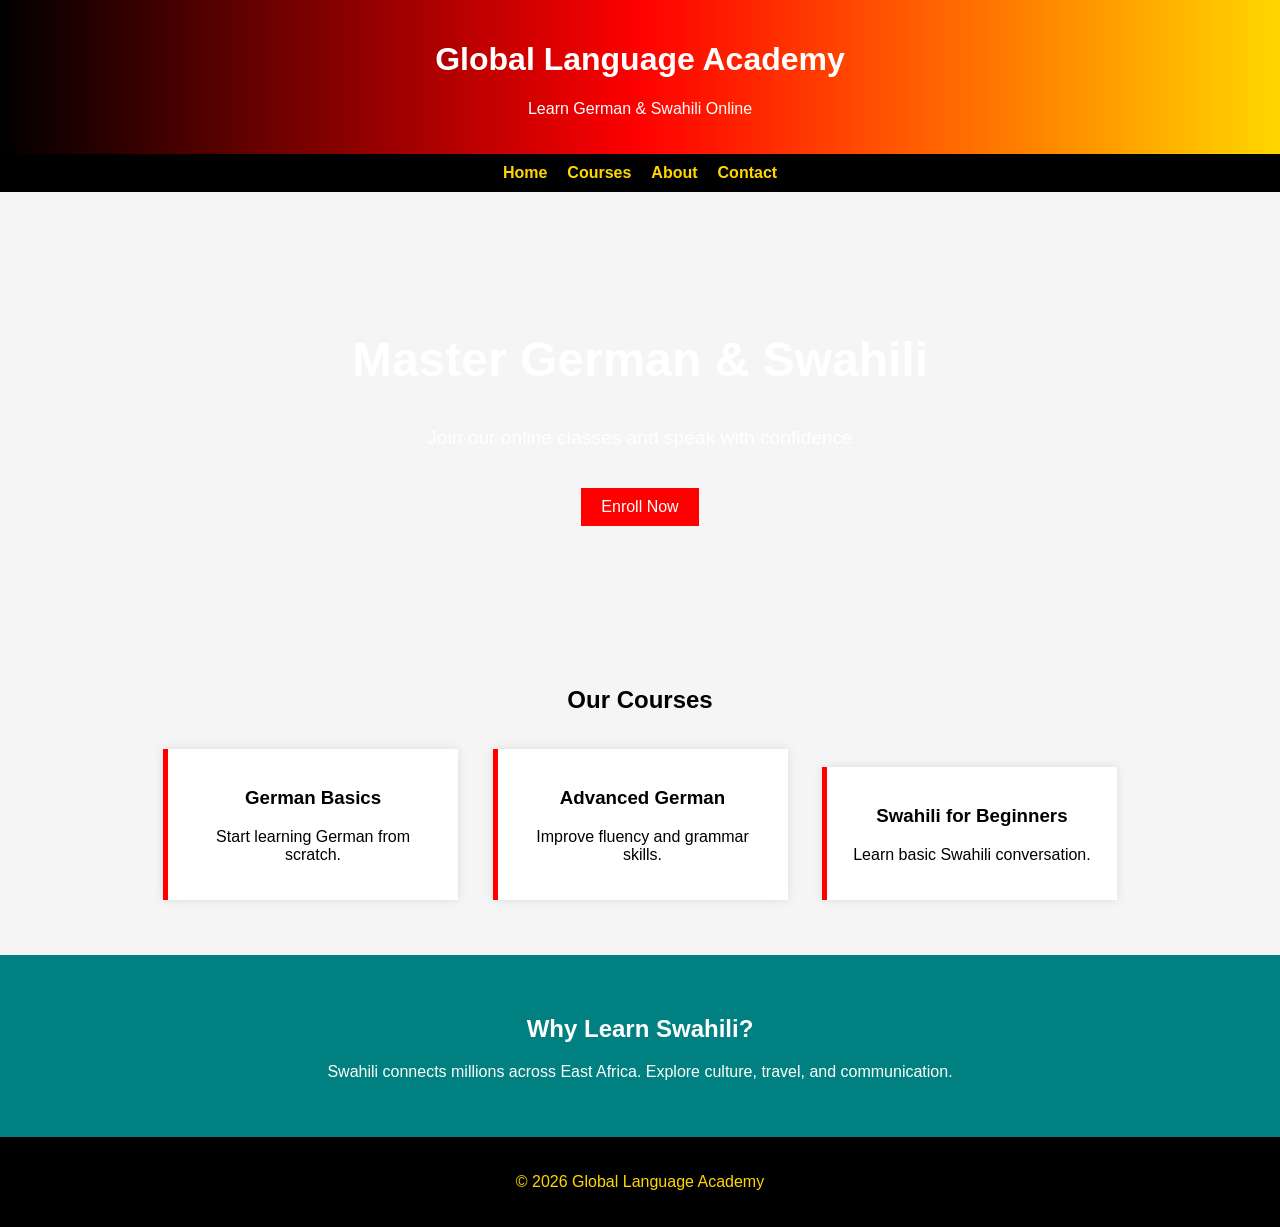
==== index.html @ 343e11ff "first commit" ====
<!DOCTYPE html>
<html lang="en">
<head>
<meta charset="UTF-8">
<meta name="viewport" content="width=device-width, initial-scale=1.0">
<title>Global Language Academy</title>

<style>
    body {
        margin: 0;
        font-family: Arial, sans-serif;
        background: #f5f5f5;
    }

    /* HEADER */
    header {
        background: linear-gradient(to right, black, red, gold);
        color: white;
        padding: 20px;
        text-align: center;
    }

    nav {
        display: flex;
        justify-content: center;
        gap: 20px;
        background: black;
        padding: 10px;
    }

    nav a {
        color: gold;
        text-decoration: none;
        font-weight: bold;
    }

    nav a:hover {
        color: red;
    }

    /* HERO SECTION */
    .hero {
        background: url('https://images.unsplash.com/photo-1524492412937-b28074a5d7da') no-repeat center/cover;
        color: white;
        text-align: center;
        padding: 100px 20px;
    }

    .hero h1 {
        font-size: 3em;
    }

    .hero p {
        font-size: 1.2em;
    }

    .btn {
        background: red;
        color: white;
        padding: 10px 20px;
        border: none;
        cursor: pointer;
        margin-top: 20px;
        font-size: 1em;
    }

    .btn:hover {
        background: gold;
        color: black;
    }

    /* COURSES */
    .courses {
        padding: 40px;
        text-align: center;
    }

    .course-box {
        display: inline-block;
        width: 250px;
        margin: 15px;
        padding: 20px;
        background: white;
        border-left: 5px solid red;
        box-shadow: 0 0 10px rgba(0,0,0,0.1);
    }

    /* SWAHILI THEME SECTION */
    .swahili {
        background: #008080;
        color: white;
        padding: 40px;
        text-align: center;
    }

    /* FOOTER */
    footer {
        background: black;
        color: gold;
        text-align: center;
        padding: 20px;
    }
</style>

</head>

<body>

<header>
    <h1>Global Language Academy</h1>
    <p>Learn German & Swahili Online</p>
</header>

<nav>
    <a href="#">Home</a>
    <a href="#">Courses</a>
    <a href="#">About</a>
    <a href="#">Contact</a>
</nav>

<section class="hero">
    <h1>Master German & Swahili</h1>
    <p>Join our online classes and speak with confidence</p>
    <button class="btn">Enroll Now</button>
</section>

<section class="courses">
    <h2>Our Courses</h2>

    <div class="course-box">
        <h3>German Basics</h3>
        <p>Start learning German from scratch.</p>
    </div>

    <div class="course-box">
        <h3>Advanced German</h3>
        <p>Improve fluency and grammar skills.</p>
    </div>

    <div class="course-box">
        <h3>Swahili for Beginners</h3>
        <p>Learn basic Swahili conversation.</p>
    </div>

</section>

<section class="swahili">
    <h2>Why Learn Swahili?</h2>
    <p>Swahili connects millions across East Africa. Explore culture, travel, and communication.</p>
</section>

<footer>
    <p>© 2026 Global Language Academy</p>
</footer>

</body>
</html>
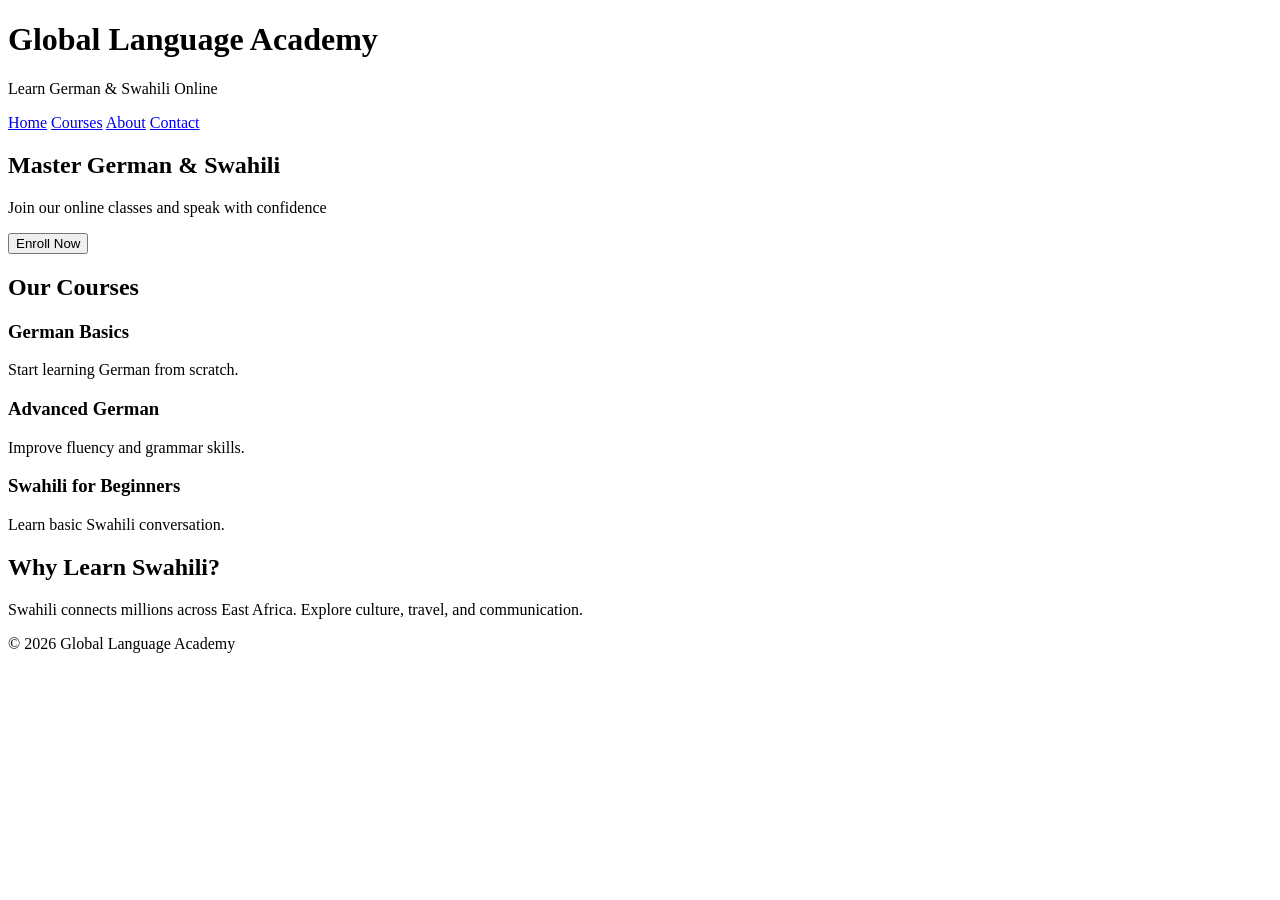
==== commit af34ba60: "user" ====
--- a/index.html
+++ b/index.html
@@ -4,103 +4,6 @@
 <meta charset="UTF-8">
 <meta name="viewport" content="width=device-width, initial-scale=1.0">
 <title>Global Language Academy</title>
-
-<style>
-    body {
-        margin: 0;
-        font-family: Arial, sans-serif;
-        background: #f5f5f5;
-    }
-
-    /* HEADER */
-    header {
-        background: linear-gradient(to right, black, red, gold);
-        color: white;
-        padding: 20px;
-        text-align: center;
-    }
-
-    nav {
-        display: flex;
-        justify-content: center;
-        gap: 20px;
-        background: black;
-        padding: 10px;
-    }
-
-    nav a {
-        color: gold;
-        text-decoration: none;
-        font-weight: bold;
-    }
-
-    nav a:hover {
-        color: red;
-    }
-
-    /* HERO SECTION */
-    .hero {
-        background: url('https://images.unsplash.com/photo-1524492412937-b28074a5d7da') no-repeat center/cover;
-        color: white;
-        text-align: center;
-        padding: 100px 20px;
-    }
-
-    .hero h1 {
-        font-size: 3em;
-    }
-
-    .hero p {
-        font-size: 1.2em;
-    }
-
-    .btn {
-        background: red;
-        color: white;
-        padding: 10px 20px;
-        border: none;
-        cursor: pointer;
-        margin-top: 20px;
-        font-size: 1em;
-    }
-
-    .btn:hover {
-        background: gold;
-        color: black;
-    }
-
-    /* COURSES */
-    .courses {
-        padding: 40px;
-        text-align: center;
-    }
-
-    .course-box {
-        display: inline-block;
-        width: 250px;
-        margin: 15px;
-        padding: 20px;
-        background: white;
-        border-left: 5px solid red;
-        box-shadow: 0 0 10px rgba(0,0,0,0.1);
-    }
-
-    /* SWAHILI THEME SECTION */
-    .swahili {
-        background: #008080;
-        color: white;
-        padding: 40px;
-        text-align: center;
-    }
-
-    /* FOOTER */
-    footer {
-        background: black;
-        color: gold;
-        text-align: center;
-        padding: 20px;
-    }
-</style>
 
 </head>
 
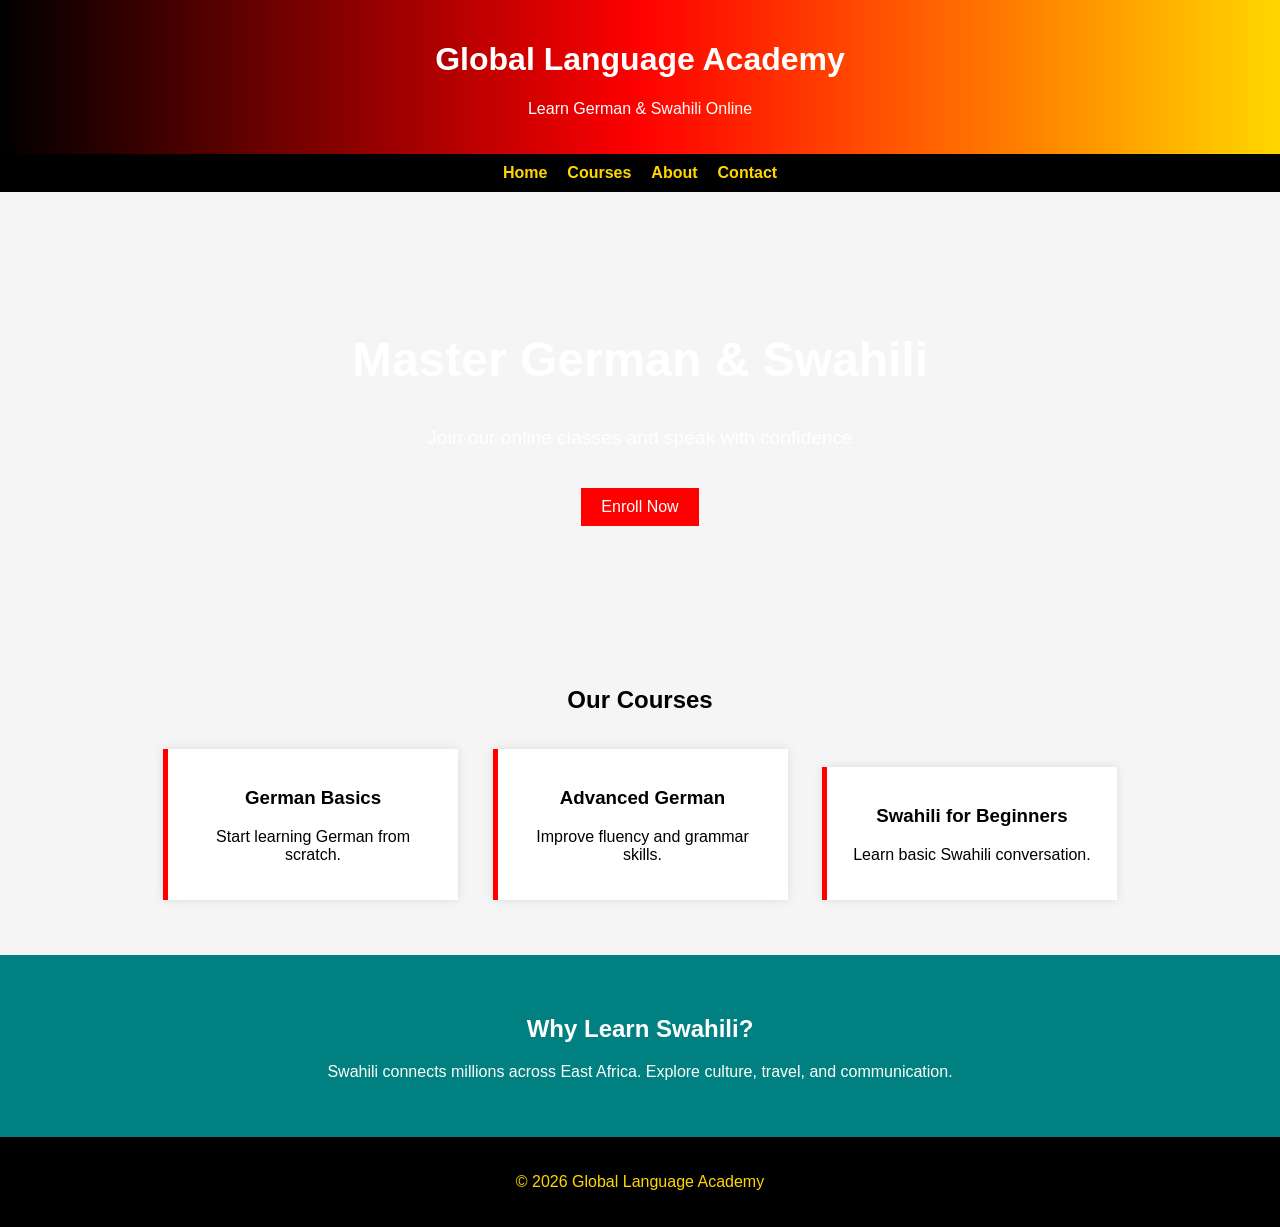
==== commit d7443445: "second push@" ====
--- a/index.html
+++ b/index.html
@@ -4,6 +4,7 @@
 <meta charset="UTF-8">
 <meta name="viewport" content="width=device-width, initial-scale=1.0">
 <title>Global Language Academy</title>
+<link rel="stylesheet" href="style.css">
 
 </head>
 
--- a/style.css
+++ b/style.css
@@ -0,0 +1,95 @@
+
+    body {
+        margin: 0;
+        font-family: Arial, sans-serif;
+        background: #f5f5f5;
+    }
+
+    /* HEADER */
+    header {
+        background: linear-gradient(to right, black, red, gold);
+        color: white;
+        padding: 20px;
+        text-align: center;
+    }
+
+    nav {
+        display: flex;
+        justify-content: center;
+        gap: 20px;
+        background: black;
+        padding: 10px;
+    }
+
+    nav a {
+        color: gold;
+        text-decoration: none;
+        font-weight: bold;
+    }
+
+    nav a:hover {
+        color: red;
+    }
+
+    /* HERO SECTION */
+    .hero {
+        background: url('https://images.unsplash.com/photo-1524492412937-b28074a5d7da') no-repeat center/cover;
+        color: white;
+        text-align: center;
+        padding: 100px 20px;
+    }
+
+    .hero h1 {
+        font-size: 3em;
+    }
+
+    .hero p {
+        font-size: 1.2em;
+    }
+
+    .btn {
+        background: red;
+        color: white;
+        padding: 10px 20px;
+        border: none;
+        cursor: pointer;
+        margin-top: 20px;
+        font-size: 1em;
+    }
+
+    .btn:hover {
+        background: gold;
+        color: black;
+    }
+
+    /* COURSES */
+    .courses {
+        padding: 40px;
+        text-align: center;
+    }
+
+    .course-box {
+        display: inline-block;
+        width: 250px;
+        margin: 15px;
+        padding: 20px;
+        background: white;
+        border-left: 5px solid red;
+        box-shadow: 0 0 10px rgba(0,0,0,0.1);
+    }
+
+    /* SWAHILI THEME SECTION */
+    .swahili {
+        background: #008080;
+        color: white;
+        padding: 40px;
+        text-align: center;
+    }
+
+    /* FOOTER */
+    footer {
+        background: black;
+        color: gold;
+        text-align: center;
+        padding: 20px;
+    }
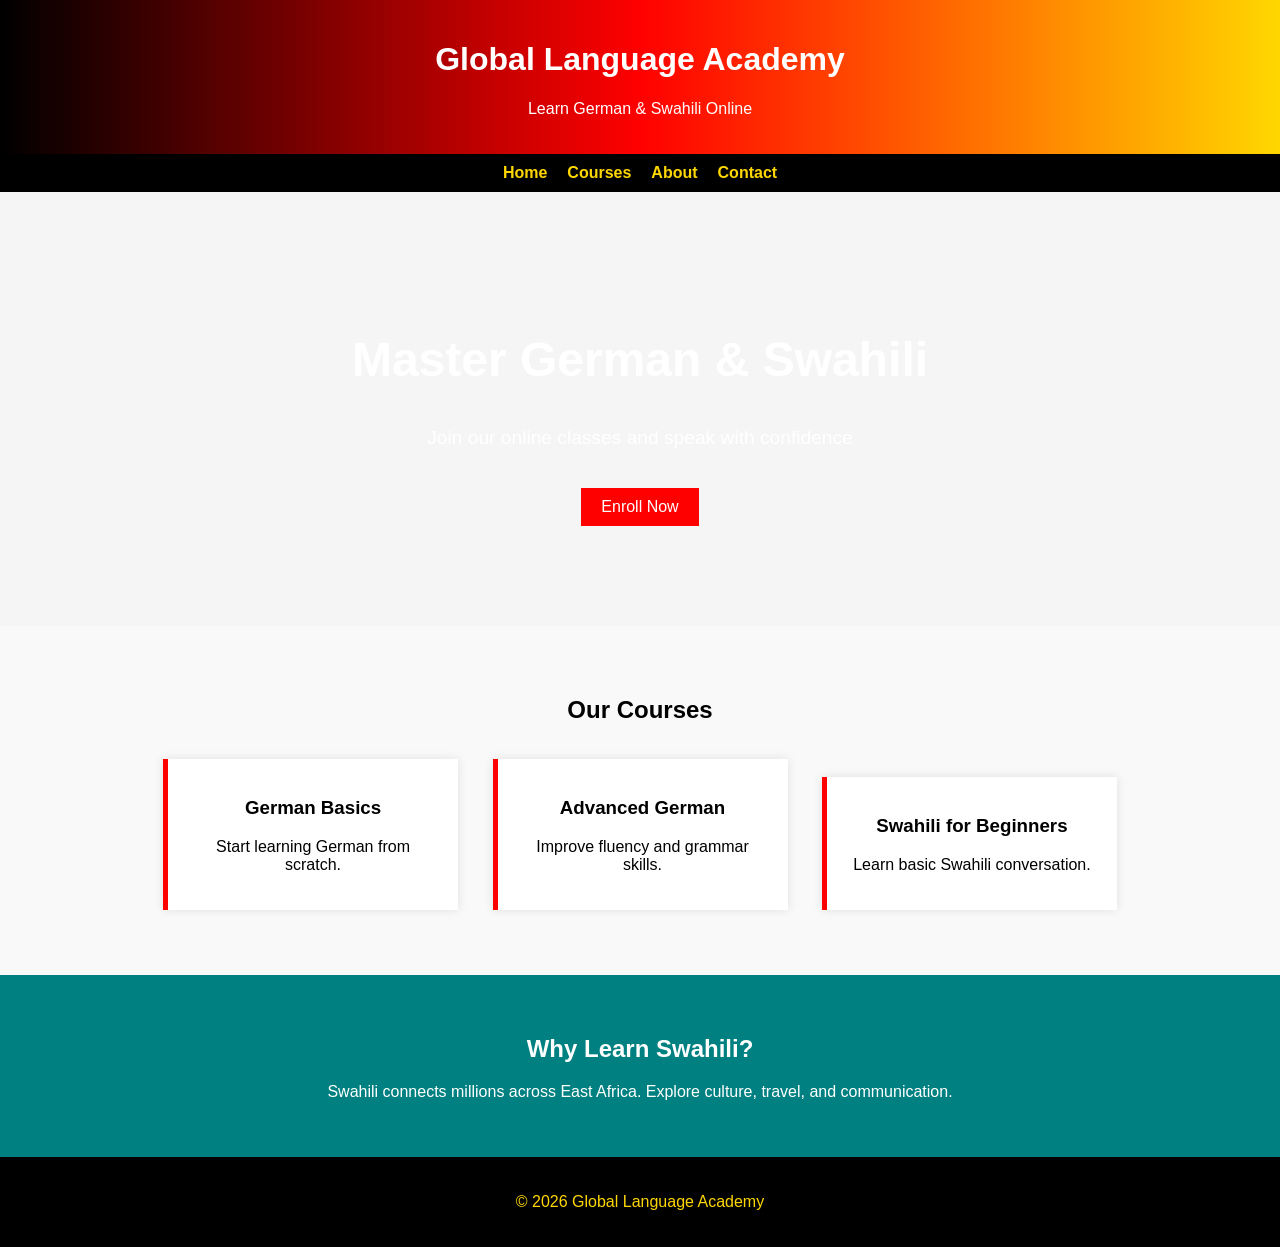
==== commit 1dab531d: "older" ====
--- a/index.html
+++ b/index.html
@@ -17,7 +17,7 @@
 
 <nav>
     <a href="#">Home</a>
-    <a href="#">Courses</a>
+    <a href="/courses.html">Courses</a>
     <a href="#">About</a>
     <a href="#">Contact</a>
 </nav>
--- a/style.css
+++ b/style.css
@@ -92,4 +92,69 @@
         color: gold;
         text-align: center;
         padding: 20px;
-    }+    }
+    .courses {
+    padding: 50px 20px;
+    text-align: center;
+    background: #f9f9f9;
+}
+
+.course-container {
+    display: flex;
+    flex-wrap: wrap;
+    justify-content: center;
+    gap: 20px;
+}
+
+/* COURSE CARD */
+.course-card {
+    background: white;
+    width: 260px;
+    padding: 20px;
+    border-radius: 10px;
+    border-top: 5px solid red;
+    box-shadow: 0 4px 10px rgba(0,0,0,0.1);
+    transition: 0.3s;
+}
+
+.course-card:hover {
+    transform: translateY(-5px);
+}
+
+/* SWAHILI STYLE */
+.swahili-card {
+    border-top: 5px solid #008080;
+}
+
+/* TEXT */
+.course-card h3 {
+    margin-bottom: 10px;
+}
+
+.level {
+    display: block;
+    margin: 10px 0;
+    font-weight: bold;
+}
+
+/* BUTTON */
+.course-card button {
+    background: black;
+    color: gold;
+    border: none;
+    padding: 10px;
+    cursor: pointer;
+}
+
+.course-card button:hover {
+    background: red;
+    color: white;
+}
+
+/* MOBILE */
+@media (max-width: 768px) {
+    .course-container {
+        flex-direction: column;
+        align-items: center;
+    }
+}
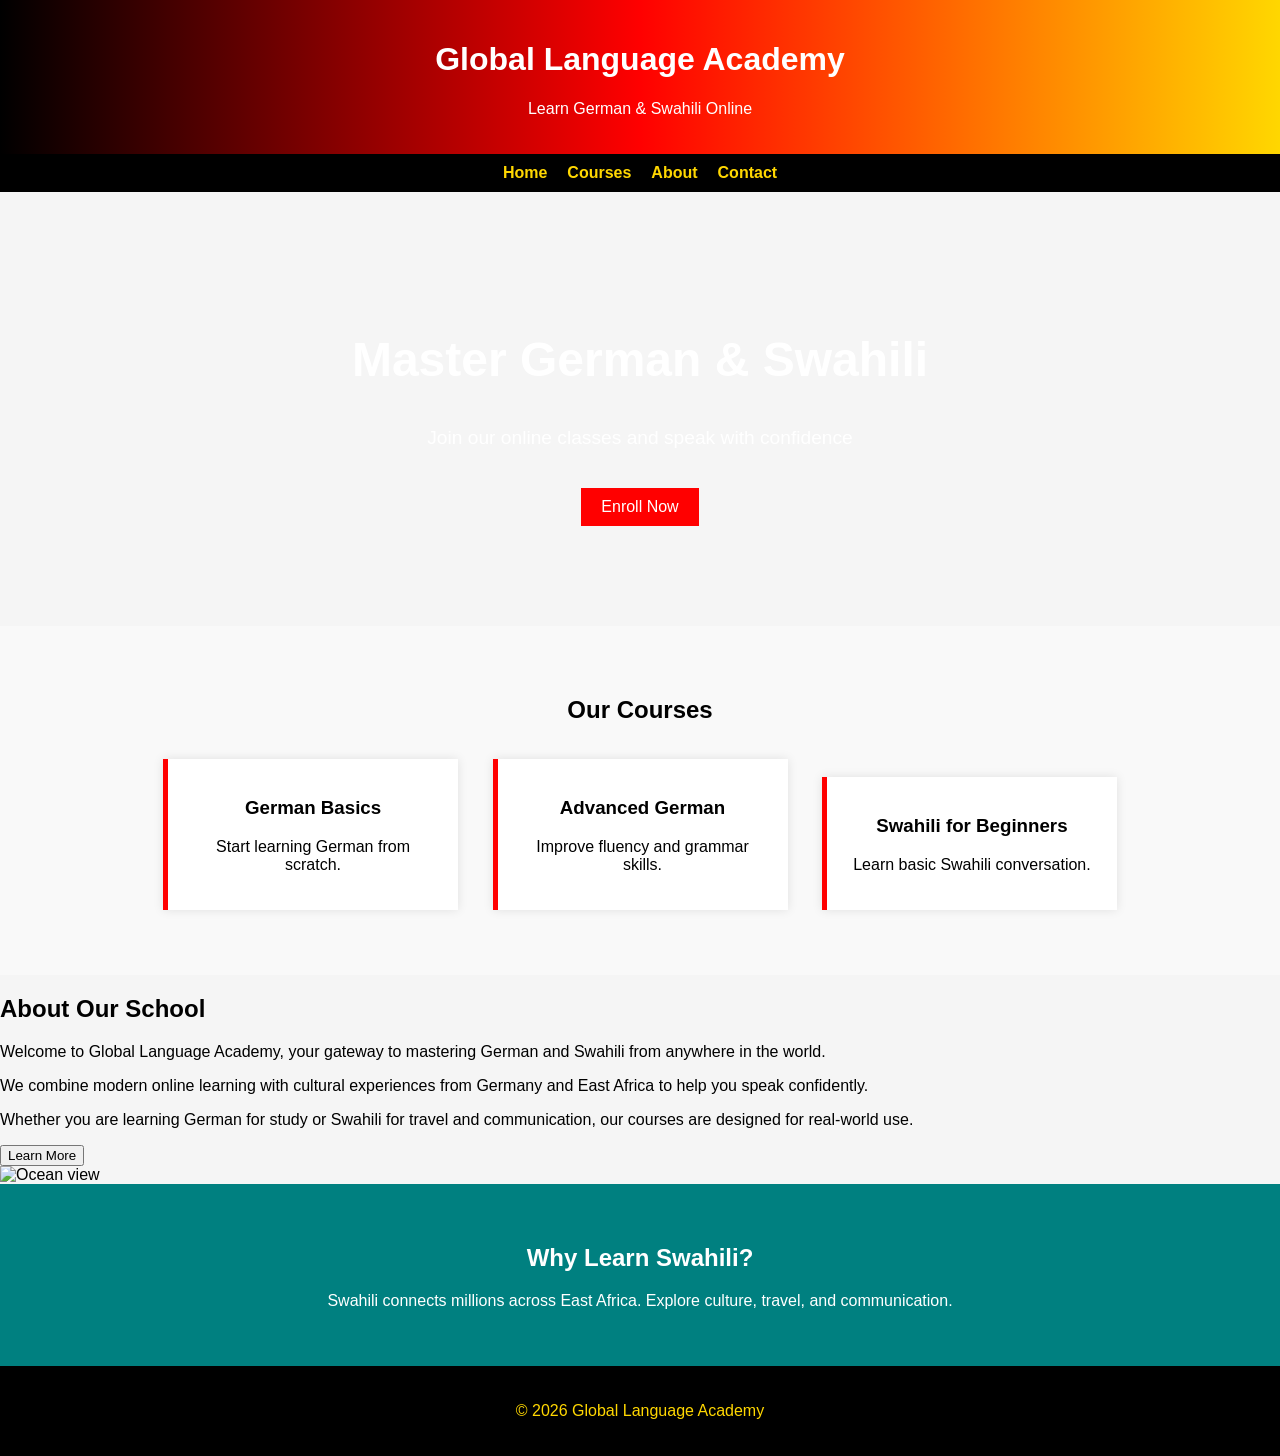
==== commit d26fff44: "used" ====
--- a/index.html
+++ b/index.html
@@ -47,6 +47,35 @@
     </div>
 
 </section>
+<section class="about">
+    <div class="about-container">
+
+        <div class="about-text">
+            <h2>About Our School</h2>
+            <p>
+                Welcome to Global Language Academy, your gateway to mastering 
+                German and Swahili from anywhere in the world.
+            </p>
+
+            <p>
+                We combine modern online learning with cultural experiences 
+                from Germany and East Africa to help you speak confidently.
+            </p>
+
+            <p>
+                Whether you are learning German for study or Swahili for travel 
+                and communication, our courses are designed for real-world use.
+            </p>
+
+            <button>Learn More</button>
+        </div>
+
+        <div class="about-image">
+            <img src="https://images.unsplash.com/photo-1507525428034-b723cf961d3e" alt="Ocean view">
+        </div>
+
+    </div>
+</section>
 
 <section class="swahili">
     <h2>Why Learn Swahili?</h2>
